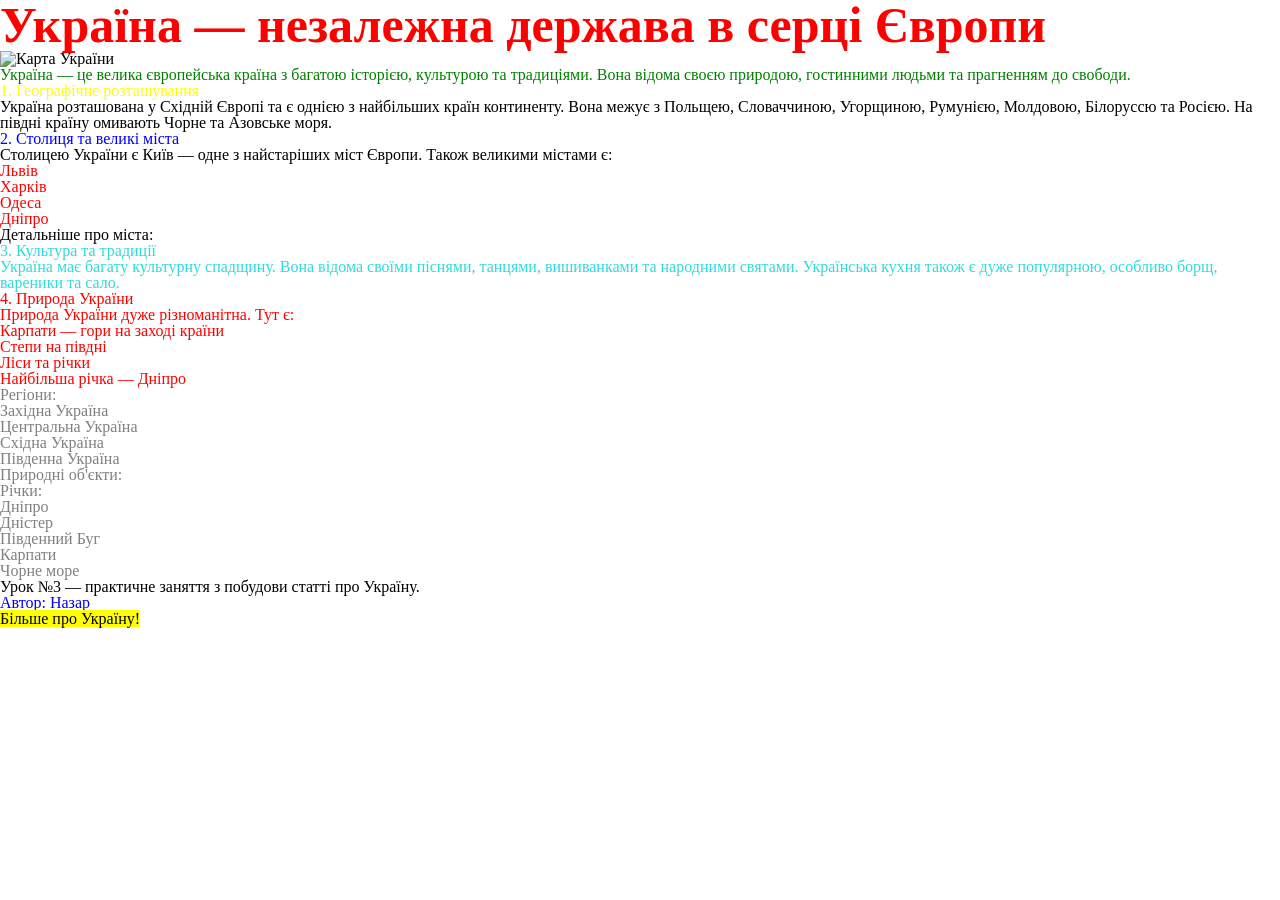
==== lesson_3/index.html @ 8e818ccc "add: homework #3" ====
<!doctype html>
<html lang="uk">
  <head>
    <meta charset="UTF-8" />
    <meta name="viewport" content="width=device-width, initial-scale=1.0" />
    <link rel="stylesheet" href="css/reset.css" />
    <link rel="stylesheet" href="css/style.css" />
    <title>Lesson 3</title>
  </head>
  <body>
    <header class="header-top">
      <h1 class="header-title">Україна — незалежна держава в серці Європи</h1>
      <img
        src="img/chatgpt image mar 30, 2026, 11_53_14 pm.png"
        alt="Карта України"
      />
      <p class="header-text">
        Україна — це велика європейська країна з багатою історією, культурою та
        традиціями. Вона відома своєю природою, гостинними людьми та прагненням
        до свободи.
      </p>
    </header>
    <main class="main-content">
      <div class="main-section-1">
        <h2 class="main-title title">1. Географічне розташування</h2>
        <p class="main-text">
          Україна розташована у Східній Європі та є однією з найбільших країн
          континенту. Вона межує з Польщею, Словаччиною, Угорщиною, Румунією,
          Молдовою, Білоруссю та Росією. На півдні країну омивають Чорне та
          Азовське моря.
        </p>
      </div>
      <div class="main-section-2">
        <h2 class="main-title title">2. Столиця та великі міста</h2>
        <p class="main-text">
          Столицею України є Київ — одне з найстаріших міст Європи. Також
          великими містами є:
        </p>
        <ul id="list" class="main-list">
          <li class="list-item">Львів</li>
          <li class="list-item">Харків</li>
          <li class="list-item">Одеса</li>
          <li class="list-item">Дніпро</li>
        </ul>
        <a
          title="Міста України"
          target="_blank"
          href="https://uk.wikipedia.org/wiki/%D0%9C%D1%96%D1%81%D1%82%D0%B0_%D0%A3%D0%BA%D1%80%D0%B0%D1%97%D0%BD%D0%B8"
          >Детальніше про міста:</a
        >
      </div>
      <div class="main-section-3">
        <h2 class="main-title title">3. Культура та традиції</h2>
        <p class="main-text">
          Україна має багату культурну спадщину. Вона відома своїми піснями,
          танцями, вишиванками та народними святами. Українська кухня також є
          дуже популярною, особливо борщ, вареники та сало.
        </p>
      </div>
      <div class="main-section-4">
        <h2 class="main-title title">4. Природа України</h2>
        <p class="main-text">Природа України дуже різноманітна. Тут є:</p>
        <ul class="main-list">
          <li>
            <a
              target="_blank"
              href="https://uk.wikipedia.org/wiki/%D0%92%D0%B5%D1%80%D1%88%D0%B8%D0%BD%D0%B8_%D0%A3%D0%BA%D1%80%D0%B0%D1%97%D0%BD%D1%81%D1%8C%D0%BA%D0%B8%D1%85_%D0%9A%D0%B0%D1%80%D0%BF%D0%B0%D1%82"
              >Карпати — гори на заході країни</a
            >
          </li>
          <li>
            <a
              target="_blank"
              href="https://uk.wikipedia.org/wiki/%D0%9F%D1%96%D0%B2%D0%B4%D0%B5%D0%BD%D0%BD%D0%BE%D1%81%D1%82%D0%B5%D0%BF%D0%BE%D0%B2%D0%B0_%D0%BF%D1%96%D0%B4%D0%B7%D0%BE%D0%BD%D0%B0_%D0%A3%D0%BA%D1%80%D0%B0%D1%97%D0%BD%D0%B8"
              >Степи на півдні</a
            >
          </li>
          <li>
            <a
              target="_blank"
              href="https://uk.wikipedia.org/wiki/%D0%A1%D0%BF%D0%B8%D1%81%D0%BE%D0%BA_%D1%80%D1%96%D1%87%D0%BE%D0%BA_%D0%A3%D0%BA%D1%80%D0%B0%D1%97%D0%BD%D0%B8"
            >
              Ліси та річки</a
            >
          </li>
          <li>
            <a
              target="_blank"
              href="https://uk.wikipedia.org/wiki/%D0%94%D0%BD%D1%96%D0%BF%D1%80%D0%BE"
              >Найбільша річка — Дніпро</a
            >
          </li>
        </ul>
      </div>
      <div class="main-section-5">
        <ul class="main-list list">
          <li class="main-item">
            Регіони:
            <ul class="main-list">
              <li class="main-item">Західна Україна</li>
              <li class="main-item">Центральна Україна</li>
              <li class="main-item">Східна Україна</li>
              <li class="main-item">Південна Україна</li>
            </ul>
          </li>
          <li class="main-item">
            Природні об'єкти:
            <ul class="main-list">
              <li class="main-item">
                Річки:
                <ul>
                  <li>Дніпро</li>
                  <li>Дністер</li>
                  <li>Південний Буг</li>
                </ul>
              </li>
              <li>Карпати</li>
              <li>Чорне море</li>
            </ul>
          </li>
        </ul>
      </div>
    </main>
    <footer class="footer">
      <h2 class="footer-title">
        Урок №3 — практичне заняття з побудови статті про Україну.
      </h2>
      <p class="footer-text">Автор: Назар</p>
      <a
        target="_blank"
        href="https://uk.wikipedia.org/wiki/%D0%A3%D0%BA%D1%80%D0%B0%D1%97%D0%BD%D0%B0"
        class="footer-link"
        ><mark>Більше про Україну!</mark></a
      >
    </footer>
  </body>
</html>
---- lesson_3/css/style.css ----
.header-top p {
  color: green;
}
.header-title {
  color: red !important;
  font-size: 50px;
  font-weight: 700;
}
.main-section-1 .main-title {
  color: yellow;
}
.main-section-2 .main-title {
  color: blue;
}
#list {
  color: red;
}
.main-section-3 * {
  color: rgb(48, 219, 219);
}
div.main-section-4 {
  color: red;
}
.footer > p {
  color: blue;
}
ul.list {
  color: gray;
}
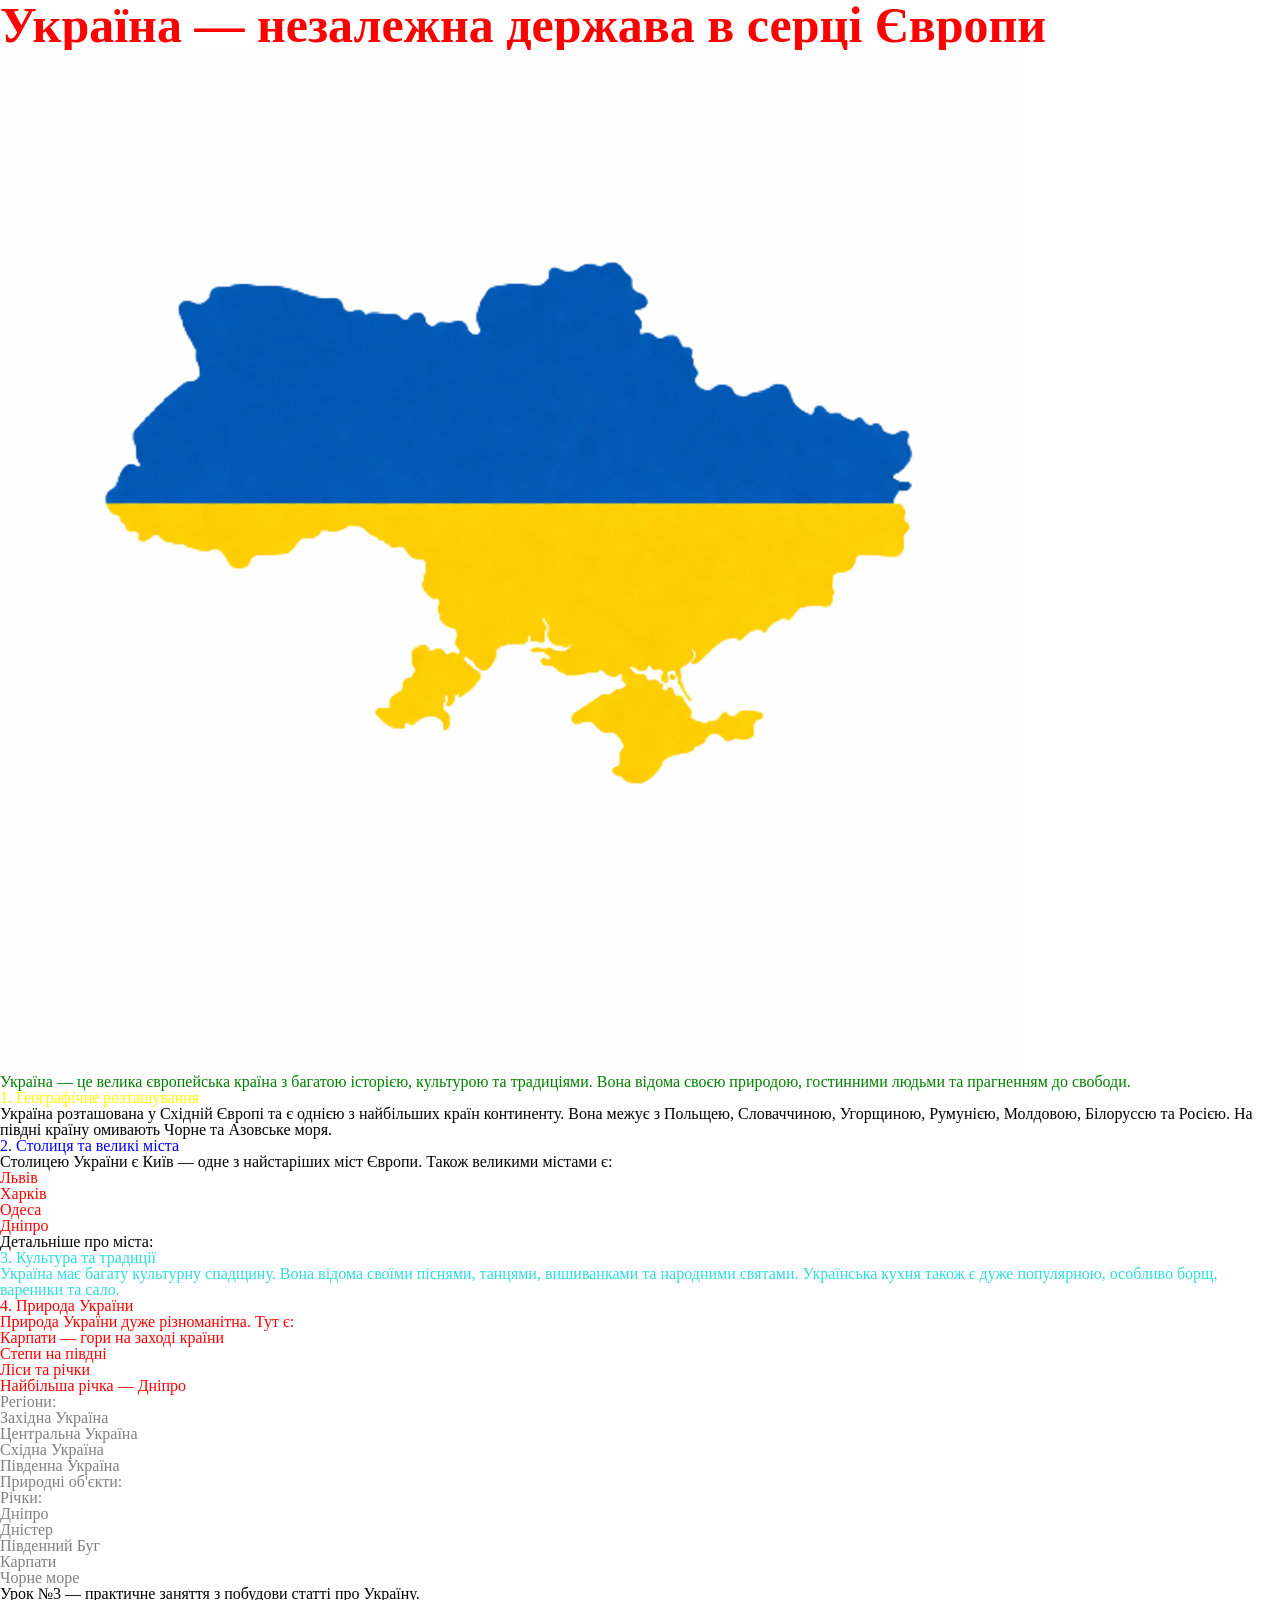
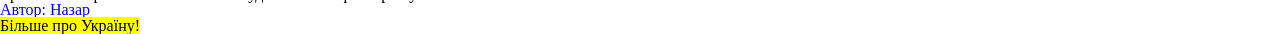
==== commit ac72626d: "add: homework #3" ====
--- a/lesson_3/index.html
+++ b/lesson_3/index.html
@@ -10,10 +10,7 @@
   <body>
     <header class="header-top">
       <h1 class="header-title">Україна — незалежна держава в серці Європи</h1>
-      <img
-        src="img/chatgpt image mar 30, 2026, 11_53_14 pm.png"
-        alt="Карта України"
-      />
+      <img src="img/ukraine.png" alt="Карта України" />
       <p class="header-text">
         Україна — це велика європейська країна з багатою історією, культурою та
         традиціями. Вона відома своєю природою, гостинними людьми та прагненням
